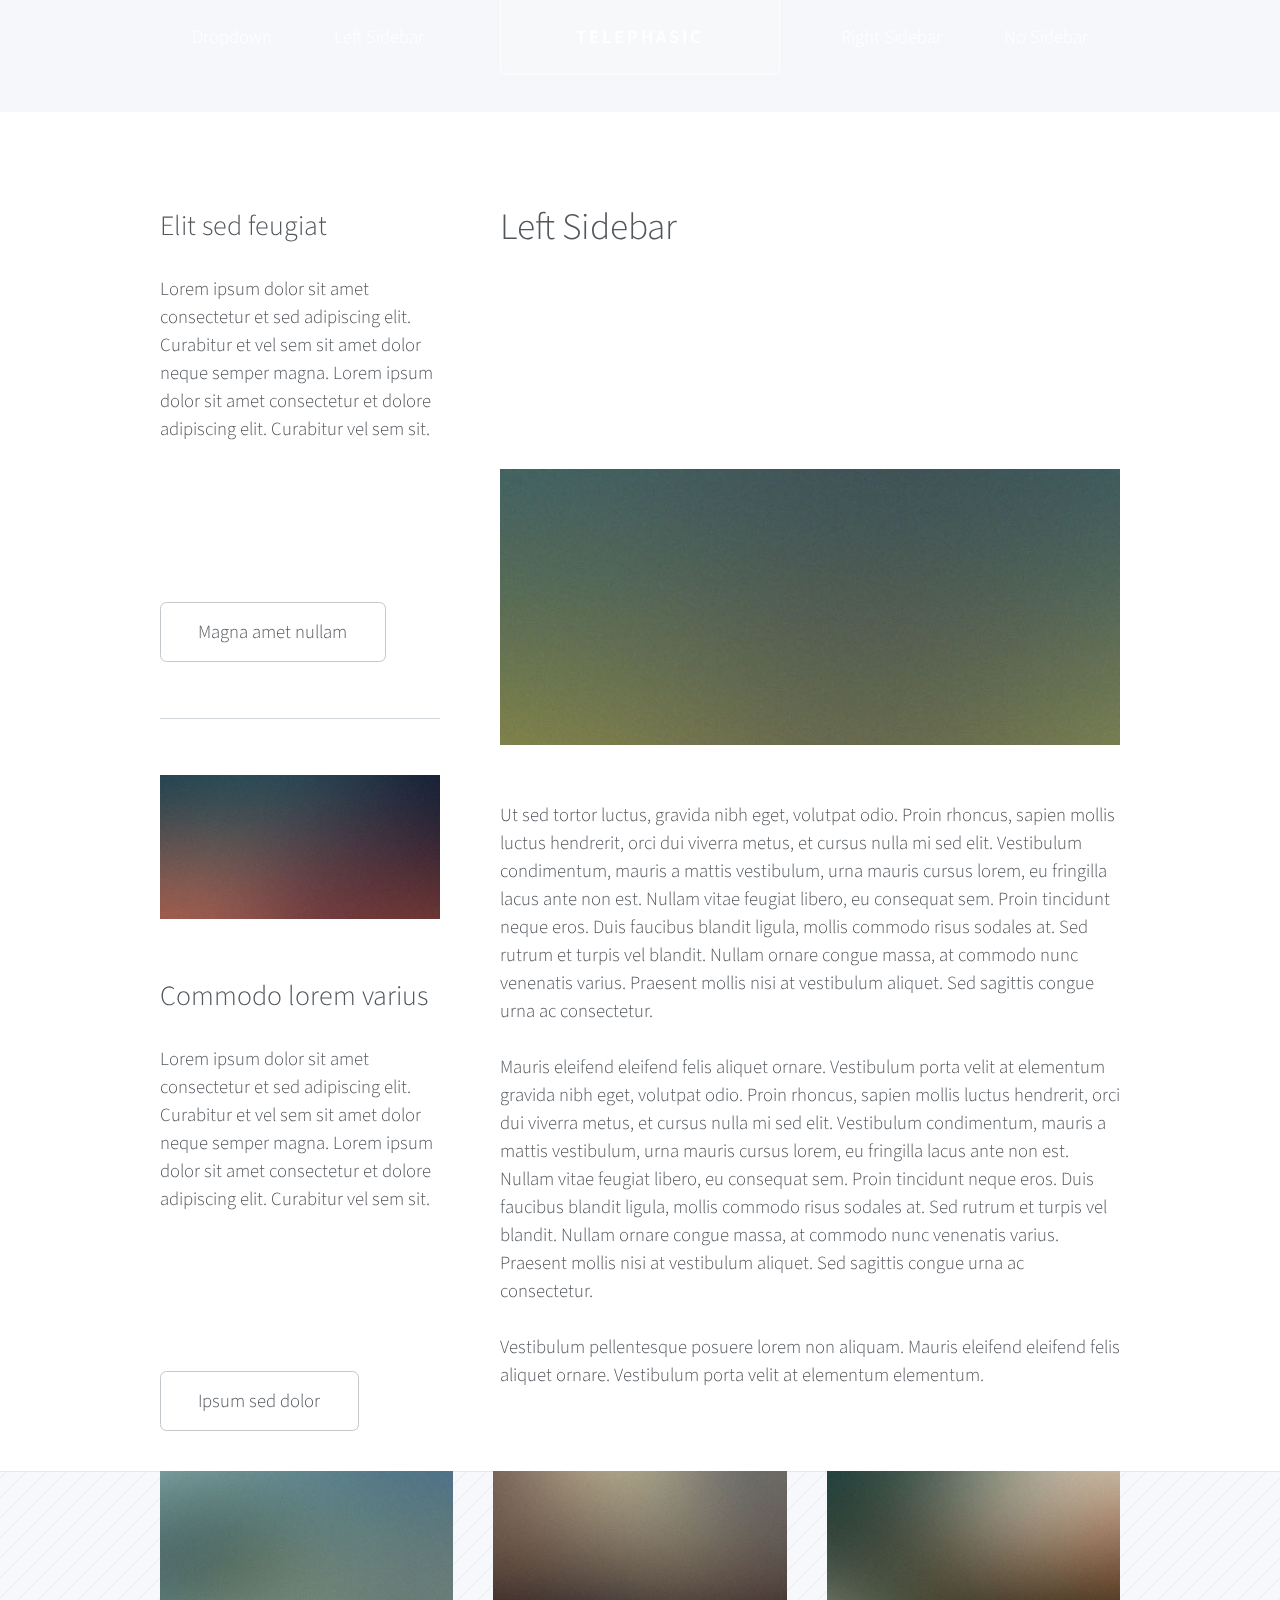
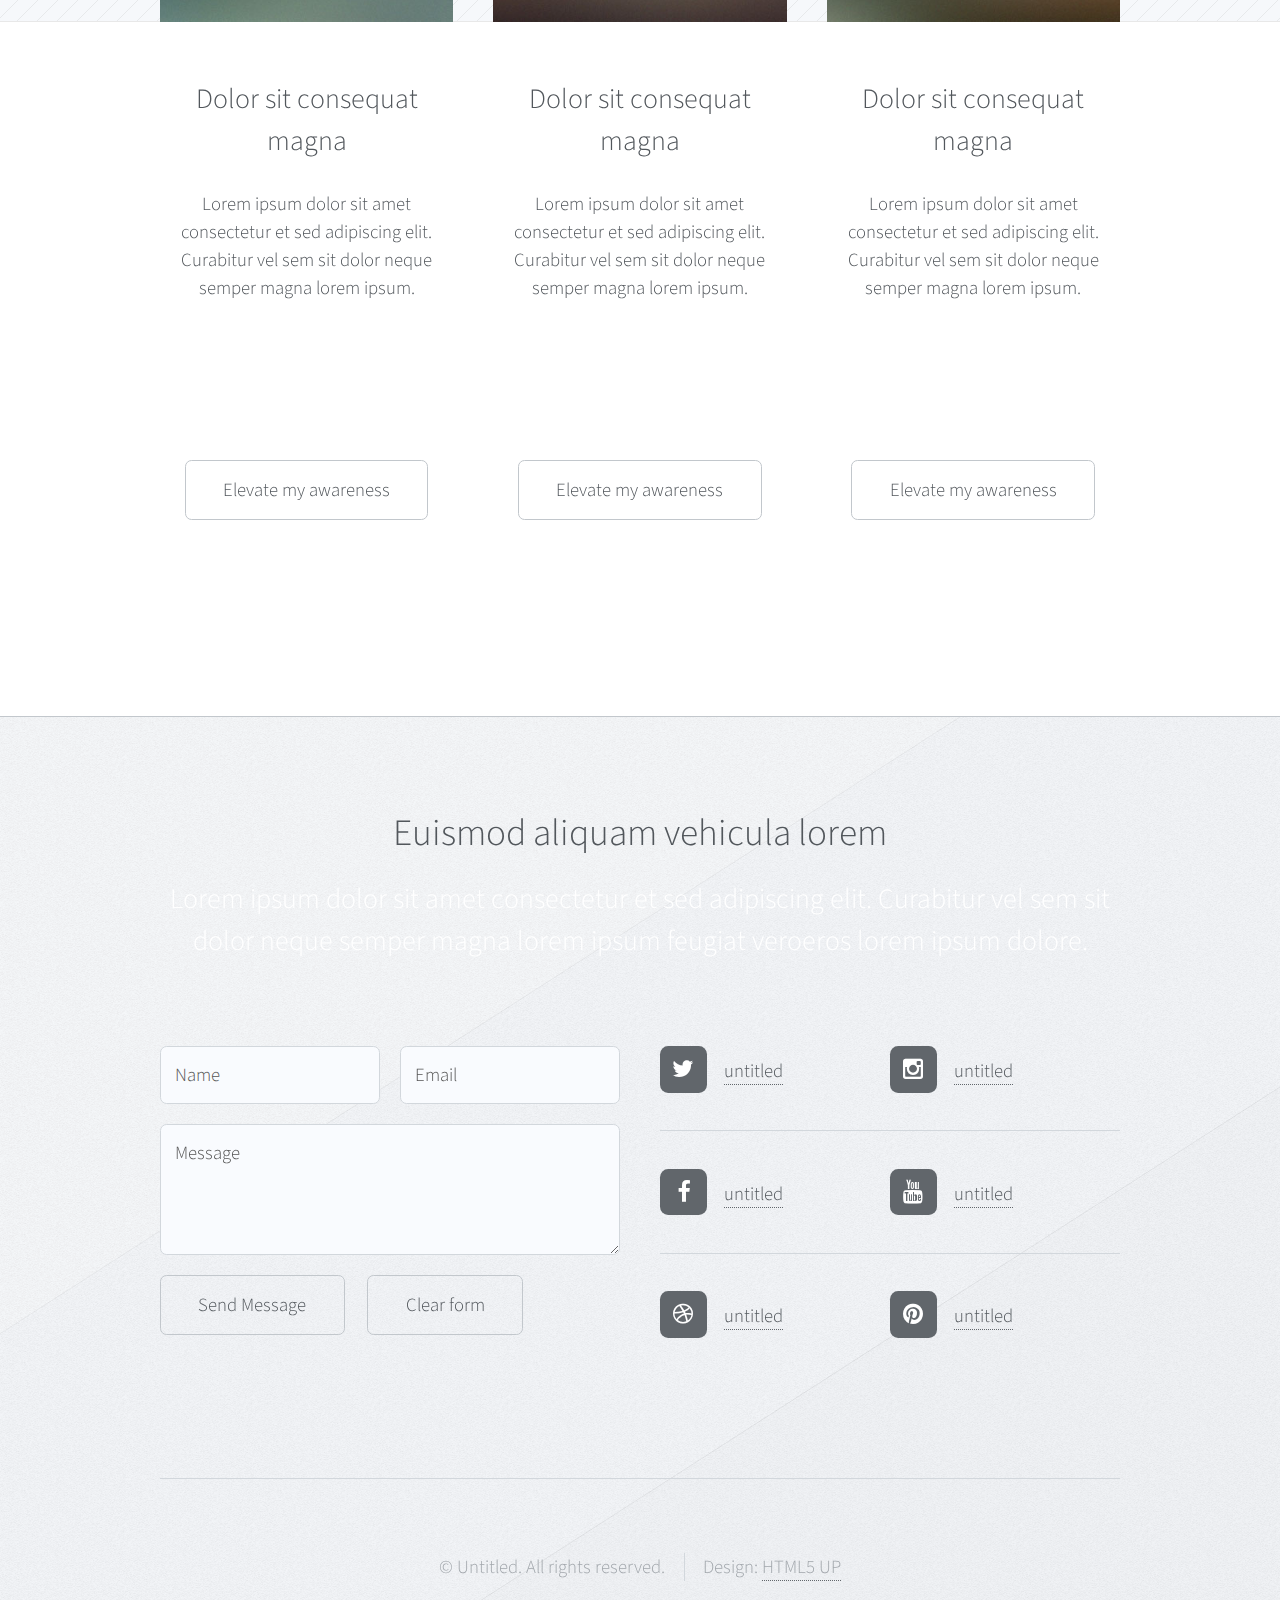
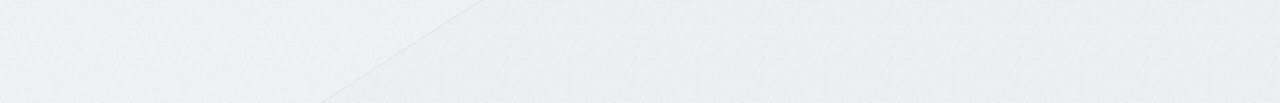
==== left-sidebar.html @ 2daf9b9f "Commit inicial website" ====
<!DOCTYPE HTML>
<!--
	Telephasic by HTML5 UP
	html5up.net | @n33co
	Free for personal and commercial use under the CCA 3.0 license (html5up.net/license)
-->
<html>
	<head>
		<title>Left Sidebar - Telephasic by HTML5 UP</title>
		<meta http-equiv="content-type" content="text/html; charset=utf-8" />
		<meta name="description" content="" />
		<meta name="keywords" content="" />
		<!--[if lte IE 8]><script src="css/ie/html5shiv.js"></script><![endif]-->
		<script src="js/jquery.min.js"></script>
		<script src="js/jquery.dropotron.min.js"></script>
		<script src="js/skel.min.js"></script>
		<script src="js/skel-layers.min.js"></script>
		<script src="js/init.js"></script>
		<noscript>
			<link rel="stylesheet" href="css/skel.css" />
			<link rel="stylesheet" href="css/style.css" />
		</noscript>
		<!--[if lte IE 8]><link rel="stylesheet" href="css/ie/v8.css" /><![endif]-->
	</head>
	<body class="left-sidebar">

		<!-- Header -->
			<div id="header-wrapper">
				<div id="header" class="container">
					
					<!-- Logo -->
						<h1 id="logo"><a href="index.html">Telephasic</a></h1>
					
					<!-- Nav -->
						<nav id="nav">
							<ul>
								<li>
									<a href="">Dropdown</a>
									<ul>
										<li><a href="#">Lorem ipsum dolor</a></li>
										<li><a href="#">Magna phasellus</a></li>
										<li><a href="#">Etiam dolore nisl</a></li>
										<li>
											<a href="">Phasellus consequat</a>
											<ul>
												<li><a href="#">Lorem ipsum dolor</a></li>
												<li><a href="#">Phasellus consequat</a></li>
												<li><a href="#">Magna phasellus</a></li>
												<li><a href="#">Etiam dolore nisl</a></li>
											</ul>
										</li>
										<li><a href="#">Veroeros feugiat</a></li>
									</ul>
								</li>
								<li><a href="left-sidebar.html">Left Sidebar</a></li>
								<li class="break"><a href="right-sidebar.html">Right Sidebar</a></li>
								<li><a href="no-sidebar.html">No Sidebar</a></li>
							</ul>
						</nav>

				</div>
			</div>

		<!-- Main -->
			<div class="wrapper">
				<div class="container" id="main">
					<div class="row 150%">
						<div class="4u 12u(2)">

							<!-- Sidebar -->
								<section id="sidebar">
									<section>
										<header>
											<h3>Elit sed feugiat</h3>
										</header>
										<p>Lorem ipsum dolor sit amet consectetur et sed adipiscing elit. Curabitur et vel 
										sem sit amet dolor neque semper magna. Lorem ipsum dolor sit amet consectetur et dolore 
										adipiscing elit. Curabitur vel sem sit.</p>
										<ul class="actions">
											<li><a href="#" class="button">Magna amet nullam</a></li>
										</ul>
									</section>
									<section>
										<a href="#" class="image featured"><img src="images/pic07.jpg" alt="" /></a>
										<header>
											<h3>Commodo lorem varius</h3>
										</header>
										<p>Lorem ipsum dolor sit amet consectetur et sed adipiscing elit. Curabitur et vel 
										sem sit amet dolor neque semper magna. Lorem ipsum dolor sit amet consectetur et dolore 
										adipiscing elit. Curabitur vel sem sit.</p>
										<ul class="actions">
											<li><a href="#" class="button">Ipsum sed dolor</a></li>
										</ul>
									</section>
								</section>
					
						</div>
						<div class="8u 12u(2) important(2)">
					
							<!-- Content -->
								<article id="content">
									<header>
										<h2>Left Sidebar</h2>
										<p>Lorem ipsum dolor sit amet consectetur et sed adipiscing elit
										dolor neque semper magna lorem ipsum.</p>
									</header>
									<a href="#" class="image featured"><img src="images/pic02.jpg" alt="" /></a>
									<p>Ut sed tortor luctus, gravida nibh eget, volutpat odio. Proin rhoncus, sapien 
									mollis luctus hendrerit, orci dui viverra metus, et cursus nulla mi sed elit. Vestibulum 
									condimentum, mauris a mattis vestibulum, urna mauris cursus lorem, eu fringilla lacus 
									ante non est. Nullam vitae feugiat libero, eu consequat sem. Proin tincidunt neque 
									eros. Duis faucibus blandit ligula, mollis commodo risus sodales at. Sed rutrum et 
									turpis vel blandit. Nullam ornare congue massa, at commodo nunc venenatis varius. 
									Praesent mollis nisi at vestibulum aliquet. Sed sagittis congue urna ac consectetur.</p>
									<p>Mauris eleifend eleifend felis aliquet ornare. Vestibulum porta velit at elementum
									gravida nibh eget, volutpat odio. Proin rhoncus, sapien 
									mollis luctus hendrerit, orci dui viverra metus, et cursus nulla mi sed elit. Vestibulum 
									condimentum, mauris a mattis vestibulum, urna mauris cursus lorem, eu fringilla lacus 
									ante non est. Nullam vitae feugiat libero, eu consequat sem. Proin tincidunt neque 
									eros. Duis faucibus blandit ligula, mollis commodo risus sodales at. Sed rutrum et 
									turpis vel blandit. Nullam ornare congue massa, at commodo nunc venenatis varius. 
									Praesent mollis nisi at vestibulum aliquet. Sed sagittis congue urna ac consectetur.</p>
									<p>Vestibulum pellentesque posuere lorem non aliquam. Mauris eleifend eleifend 
									felis aliquet ornare. Vestibulum porta velit at elementum elementum.</p>
								</article>

						</div>
					</div>
					<div class="row features">
						<section class="4u 12u(2) feature">
							<div class="image-wrapper first">
								<a href="#" class="image featured"><img src="images/pic03.jpg" alt="" /></a>
							</div>
							<header>
								<h3>Dolor sit consequat magna</h3>
							</header>
							<p>Lorem ipsum dolor sit amet consectetur et sed adipiscing elit. Curabitur 
							vel sem sit dolor neque semper magna lorem ipsum.</p>
							<ul class="actions">
								<li><a href="#" class="button">Elevate my awareness</a></li>
							</ul>
						</section>
						<section class="4u 12u(2) feature">
							<div class="image-wrapper">
								<a href="#" class="image featured"><img src="images/pic04.jpg" alt="" /></a>
							</div>
							<header>
								<h3>Dolor sit consequat magna</h3>
							</header>
							<p>Lorem ipsum dolor sit amet consectetur et sed adipiscing elit. Curabitur 
							vel sem sit dolor neque semper magna lorem ipsum.</p>
							<ul class="actions">
								<li><a href="#" class="button">Elevate my awareness</a></li>
							</ul>
						</section>
						<section class="4u 12u(2) feature">
							<div class="image-wrapper">
								<a href="#" class="image featured"><img src="images/pic05.jpg" alt="" /></a>
							</div>
							<header>
								<h3>Dolor sit consequat magna</h3>
							</header>
							<p>Lorem ipsum dolor sit amet consectetur et sed adipiscing elit. Curabitur 
							vel sem sit dolor neque semper magna lorem ipsum.</p>
							<ul class="actions">
								<li><a href="#" class="button">Elevate my awareness</a></li>
							</ul>
						</section>
					</div>
				</div>
			</div>

		<!-- Footer -->
			<div id="footer-wrapper">
				<div id="footer" class="container">
					<header class="major">
						<h2>Euismod aliquam vehicula lorem</h2>
						<p>Lorem ipsum dolor sit amet consectetur et sed adipiscing elit. Curabitur vel sem sit<br />
						dolor neque semper magna lorem ipsum feugiat veroeros lorem ipsum dolore.</p>
					</header>
					<div class="row">
						<section class="6u 12u(2)">
							<form method="post" action="#">
								<div class="row 50%">
									<div class="6u 12u(3)">
										<input name="name" placeholder="Name" type="text" />
									</div>
									<div class="6u 12u(3)">
										<input name="email" placeholder="Email" type="text" />
									</div>
								</div>
								<div class="row 50%">
									<div class="12u">
										<textarea name="message" placeholder="Message"></textarea>
									</div>
								</div>
								<div class="row 50%">
									<div class="12u">
										<ul class="actions">
											<li><input type="submit" value="Send Message" /></li>
											<li><input type="reset" value="Clear form" /></li>
										</ul>
									</div>
								</div>
							</form>
						</section>
						<section class="6u 12u(2)">
							<div class="row 0%">
								<ul class="divided icons 6u 12u(3)">
									<li class="icon fa-twitter"><a href="#"><span class="extra">twitter.com/</span>untitled</a></li>
									<li class="icon fa-facebook"><a href="#"><span class="extra">facebook.com/</span>untitled</a></li>
									<li class="icon fa-dribbble"><a href="#"><span class="extra">dribbble.com/</span>untitled</a></li>
								</ul>
								<ul class="divided icons 6u 12u(3)">
									<li class="icon fa-instagram"><a href="#"><span class="extra">instagram.com/</span>untitled</a></li>
									<li class="icon fa-youtube"><a href="#"><span class="extra">youtube.com/</span>untitled</a></li>
									<li class="icon fa-pinterest"><a href="#"><span class="extra">pinterest.com/</span>untitled</a></li>
								</ul>
							</div>
						</section>
					</div>
				</div>
				<div id="copyright" class="container">
					<ul class="menu">
						<li>&copy; Untitled. All rights reserved.</li><li>Design: <a href="http://html5up.net">HTML5 UP</a></li>
					</ul>
				</div>
			</div>

	</body>
</html>
---- css/skel.css ----
/* Resets (http://meyerweb.com/eric/tools/css/reset/ | v2.0 | 20110126 | License: none (public domain)) */

	html,body,div,span,applet,object,iframe,h1,h2,h3,h4,h5,h6,p,blockquote,pre,a,abbr,acronym,address,big,cite,code,del,dfn,em,img,ins,kbd,q,s,samp,small,strike,strong,sub,sup,tt,var,b,u,i,center,dl,dt,dd,ol,ul,li,fieldset,form,label,legend,table,caption,tbody,tfoot,thead,tr,th,td,article,aside,canvas,details,embed,figure,figcaption,footer,header,hgroup,menu,nav,output,ruby,section,summary,time,mark,audio,video{margin:0;padding:0;border:0;font-size:100%;font:inherit;vertical-align:baseline;}article,aside,details,figcaption,figure,footer,header,hgroup,menu,nav,section{display:block;}body{line-height:1;}ol,ul{list-style:none;}blockquote,q{quotes:none;}blockquote:before,blockquote:after,q:before,q:after{content:'';content:none;}table{border-collapse:collapse;border-spacing:0;}body{-webkit-text-size-adjust:none}

/* Box Model */

	*, *:before, *:after {
		-moz-box-sizing: border-box;
		-webkit-box-sizing: border-box;
		box-sizing: border-box;
	}

/* Container */

	body {
		/* min-width: (containers) */
		min-width: 1200px;
	}

	.container {
		margin-left: auto;
		margin-right: auto;
		
		/* width: (containers) */
		width: 1200px;
	}

	/* Modifiers */

		/* 125% */
			.container.\31 25\25 {
				width: 100%;
				
				/* max-width: (containers * 1.25) */
				max-width: 1500px;

				/* min-width: (containers) */
				min-width: 1200px;
			}

		/* 75% */
			.container.\37 5\25 {
				
				/* width: (containers * 0.75) */
				width: 900px;

			}

		/* 50% */
			.container.\35 0\25 {
				
				/* width: (containers * 0.50) */
				width: 600px;

			}

		/* 25% */
			.container.\32 5\25 {
				
				/* width: (containers * 0.25) */
				width: 300px;

			}

/* Grid */

	.row > * {
		float: left;
	}
	
	.row:after, .row:before {
		content: '';
		display: block;
		clear: both;
		height: 0;
	}
	
	.row.uniform > * > :first-child {
		margin-top: 0;
	}
	
	.row.uniform > * > :last-child {
		margin-bottom: 0;
	}

	/* Gutters */

		/* Normal */
		
			.row > * {
				/* padding: (gutters.horizontal) 0 0 (gutters.vertical) */
				padding: 40px 0 0 40px;
			}

			.row {
				/* margin: -(gutters.horizontal) 0 0 -(gutters.vertical) */
				margin: -40px 0 0 -40px;
			}
			
			.row.uniform > * {
				/* padding: (gutters.vertical) 0 0 (gutters.vertical) */
				padding: 40px 0 0 40px;
			}

			.row.uniform {
				/* margin: -(gutters.vertical) 0 0 -(gutters.vertical) */
				margin: -40px 0 0 -40px;
			}
			
		/* 200% */
		
			.row.\32 00\25 > * {
				/* padding: (gutters.horizontal) 0 0 (gutters.vertical) */
				padding: 80px 0 0 80px;
			}

			.row.\32 00\25 {
				/* margin: -(gutters.horizontal) 0 0 -(gutters.vertical) */
				margin: -80px 0 0 -80px;
			}

			.row.uniform.\32 00\25 > * {
				/* padding: (gutters.vertical) 0 0 (gutters.vertical) */
				padding: 80px 0 0 80px;
			}

			.row.uniform.\32 00\25 {
				/* margin: -(gutters.vertical) 0 0 -(gutters.vertical) */
				margin: -80px 0 0 -80px;
			}

		/* 150% */
		
			.row.\31 50\25 > * {
				/* padding: (gutters.horizontal) 0 0 (gutters.vertical) */
				padding: 60px 0 0 60px;
			}

			.row.\31 50\25 {
				/* margin: -(gutters.horizontal) 0 0 -(gutters.vertical) */
				margin: -60px 0 0 -60px;
			}

			.row.uniform.\31 50\25 > * {
				/* padding: (gutters.vertical) 0 0 (gutters.vertical) */
				padding: 60px 0 0 60px;
			}

			.row.uniform.\31 50\25 {
				/* margin: -(gutters.vertical) 0 0 -(gutters.vertical) */
				margin: -60px 0 0 -60px;
			}

		/* 50% */
		
			.row.\35 0\25 > * {
				/* padding: (gutters.horizontal) 0 0 (gutters.vertical) */
				padding: 20px 0 0 20px;
			}

			.row.\35 0\25 {
				/* margin: -(gutters.horizontal) 0 0 -(gutters.vertical) */
				margin: -20px 0 0 -20px;
			}

			.row.uniform.\35 0\25 > * {
				/* padding: (gutters.vertical) 0 0 (gutters.vertical) */
				padding: 20px 0 0 20px;
			}

			.row.uniform.\35 0\25 {
				/* margin: -(gutters.vertical) 0 0 -(gutters.vertical) */
				margin: -20px 0 0 -20px;
			}

		/* 25% */
		
			.row.\32 5\25 > * {
				/* padding: (gutters.horizontal) 0 0 (gutters.vertical) */
				padding: 10px 0 0 10px;
			}

			.row.\32 5\25 {
				/* margin: -(gutters.horizontal) 0 0 -(gutters.vertical) */
				margin: -10px 0 0 -10px;
			}

			.row.uniform.\32 5\25 > * {
				/* padding: (gutters.vertical) 0 0 (gutters.vertical) */
				padding: 10px 0 0 10px;
			}

			.row.uniform.\32 5\25 {
				/* margin: -(gutters.vertical) 0 0 -(gutters.vertical) */
				margin: -10px 0 0 -10px;
			}

		/* 0% */
		
			.row.\30 \25 > * {
				/* padding: (gutters.horizontal) 0 0 (gutters.vertical) */
				padding: 0;
			}

			.row.\30 \25 {
				/* margin: -(gutters.horizontal) 0 0 -(gutters.vertical) */
				margin: 0;
			}

	/* Cells */

		.\31 2u, .\31 2u\24, .\31 2u\28 1\29, .\31 2u\24\28 1\29 { width: 100%; clear: none; }
		.\31 1u, .\31 1u\24, .\31 1u\28 1\29, .\31 1u\24\28 1\29 { width: 91.6666666667%; clear: none; }
		.\31 0u, .\31 0u\24, .\31 0u\28 1\29, .\31 0u\24\28 1\29 { width: 83.3333333333%; clear: none; }
		.\39 u, .\39 u\24, .\39 u\28 1\29, .\39 u\24\28 1\29 { width: 75%; clear: none; }
		.\38 u, .\38 u\24, .\38 u\28 1\29, .\38 u\24\28 1\29 { width: 66.6666666667%; clear: none; }
		.\37 u, .\37 u\24, .\37 u\28 1\29, .\37 u\24\28 1\29 { width: 58.3333333333%; clear: none; }
		.\36 u, .\36 u\24, .\36 u\28 1\29, .\36 u\24\28 1\29 { width: 50%; clear: none; }
		.\35 u, .\35 u\24, .\35 u\28 1\29, .\35 u\24\28 1\29 { width: 41.6666666667%; clear: none; }
		.\34 u, .\34 u\24, .\34 u\28 1\29, .\34 u\24\28 1\29 { width: 33.3333333333%; clear: none; }
		.\33 u, .\33 u\24, .\33 u\28 1\29, .\33 u\24\28 1\29 { width: 25%; clear: none; }
		.\32 u, .\32 u\24, .\32 u\28 1\29, .\32 u\24\28 1\29 { width: 16.6666666667%; clear: none; }
		.\31 u, .\31 u\24, .\31 u\28 1\29, .\31 u\24\28 1\29 { width: 8.3333333333%; clear: none; }

		.\31 2u\24 + *, .\31 2u\24\28 1\29 + *,
		.\31 1u\24 + *, .\31 1u\24\28 1\29 + *,
		.\31 0u\24 + *, .\31 0u\24\28 1\29 + *,
		.\39 u\24 + *, .\39 u\24\28 1\29 + *,
		.\38 u\24 + *, .\38 u\24\28 1\29 + *,
		.\37 u\24 + *, .\37 u\24\28 1\29 + *,
		.\36 u\24 + *, .\36 u\24\28 1\29 + *,
		.\35 u\24 + *, .\35 u\24\28 1\29 + *,
		.\34 u\24 + *, .\34 u\24\28 1\29 + *,
		.\33 u\24 + *, .\33 u\24\28 1\29 + *,
		.\32 u\24 + *, .\32 u\24\28 1\29 + *,
		.\31 u\24  + *,  .\31 u\24\28 1\29 + * {
			clear: left;
		}
			
		.\-11u { margin-left: 91.6666666667% }
		.\-10u { margin-left: 83.3333333333% }
		.\-9u { margin-left: 75% }
		.\-8u { margin-left: 66.6666666667% }
		.\-7u { margin-left: 58.3333333333% }
		.\-6u { margin-left: 50% }
		.\-5u { margin-left: 41.6666666667% }
		.\-4u { margin-left: 33.3333333333% }
		.\-3u { margin-left: 25% }
		.\-2u { margin-left: 16.6666666667% }
		.\-1u { margin-left: 8.3333333333% }
---- css/style.css ----
@charset 'UTF-8';
@import url("font-awesome.min.css");
@import url("http://fonts.googleapis.com/css?family=Source+Sans+Pro:300,300italic,400,400italic,600");

/*
	Telephasic by HTML5 UP
	html5up.net | @n33co
	Free for personal and commercial use under the CCA 3.0 license (html5up.net/license)
*/

/*********************************************************************************/
/* Basic                                                                         */
/*********************************************************************************/

	body
	{
		background: #f5f7fa;
	}

		body.is-loading *
		{
			-moz-transition: none !important;
			-webkit-transition: none !important;
			-o-transition: none !important;
			-ms-transition: none !important;
			transition: none !important;
			-moz-animation: none !important;
			-webkit-animation: none !important;
			-o-animation: none !important;
			-ms-animation: none !important;
			animation: none !important;
		}

	body,input,textarea,select
	{
		font-family: 'Source Sans Pro', sans-serif;
		font-weight: 300;
		color: #52575c;
		line-height: 1.75em;
		font-size: 15pt;
	}

	h1,h2,h3,h4,h5,h6
	{
		font-weight: 300;
		color: #52575c;
	}

		h1 a, h2 a, h3 a, h4 a, h5 a, h6 a
		{
			color: inherit;
			text-decoration: none;
		}

	h2
	{
		font-size: 2em;
		line-height: 1.25em;
	}

	h3
	{
		font-size: 1.5em;
		line-height: 1.5em;
	}

	a
	{
		color: inherit;
		text-decoration: none;
		border-bottom: dotted 1px #62676c;
		-moz-transition: color 0.25s ease-in-out, border-color 0.25s ease-in-out, background-color 0.25s ease-in-out;
		-webkit-transition: color 0.25s ease-in-out, border-color 0.25s ease-in-out, background-color 0.25s ease-in-out;
		-o-transition: color 0.25s ease-in-out, border-color 0.25s ease-in-out, background-color 0.25s ease-in-out;
		-ms-transition: color 0.25s ease-in-out, border-color 0.25s ease-in-out, background-color 0.25s ease-in-out;
		transition: color 0.25s ease-in-out, border-color 0.25s ease-in-out, background-color 0.25s ease-in-out;
	}

		a:hover
		{
			color: #f35858;
			border-bottom-color: rgba(255,255,255,0);
		}

	strong, b
	{
		font-weight: 400;
		color: #42474c;
	}

	em, i
	{
		font-style: italic;
	}

	sub
	{
		position: relative;
		top: 0.5em;
		font-size: 0.8em;
	}

	sup
	{
		position: relative;
		top: -0.5em;
		font-size: 0.8em;
	}

	hr
	{
		border: 0;
		border-top: solid 1px #c2c7cc;
	}

	blockquote
	{
		border-left: solid 0.5em #c2c7cc;
		padding: 1em 0 1em 2em;
		font-style: italic;
	}

	p, ul, ol, dl, table, .features
	{
		margin-bottom: 1.5em;
	}

	br.clear
	{
		clear: both;
	}

	.feature
	{
		text-align: center;
	}

	/* Sections/Article */

		section,
		article
		{
			margin-bottom: 3em;
		}

			section > :last-child,
			article > :last-child
			{
				margin-bottom: 0;
			}

			section:last-child,
			article:last-child
			{
				margin-bottom: 0;
			}

		.row > section,
		.row > article
		{
			margin-bottom: 0;
		}

		header
		{
			margin-bottom: 1.5em;
		}

			header > p
			{
				display: block;
				color: #fff;
				padding: 0.75em 0 1em 0;
				font-size: 1.5em;
				line-height: 1.5em;
			}

			header.major
			{
				text-align: center;
			}

			#hero header {
				background: url('../images/bg_caption.png') repeat;
			}

	/* Image */

		.image
		{
			display: inline-block;
			-moz-transition: opacity 0.25s ease-in-out;
			-webkit-transition: opacity 0.25s ease-in-out;
			-o-transition: opacity 0.25s ease-in-out;
			-ms-transition: opacity 0.25s ease-in-out;
			transition: opacity 0.25s ease-in-out;
			outline: 0;
			border: 0;
		}

			.image img
			{
				display: block;
				width: 100%;
			}

			.image.fit
			{
				display: block;
				width: 100%;
			}

			.image.featured
			{
				display: block;
				width: 100%;
				margin: 0 0 3em 0;
			}

			.image.left
			{
				float: left;
				margin: 0 2em 2em 0;
			}

			.image.centered
			{
				display: block;
				margin: 0 0 3em 0;
			}

				.image.centered img
				{
					margin: 0 auto;
					width: auto;
				}

			a.image:hover
			{
				opacity: 0.85;
			}

	/* List */

		ul
		{
		}

			ul.default
			{
				list-style: disc;
				padding-left: 1em;
			}

				ul.default li
				{
					padding-left: 0.5em;
				}

			ul.actions
			{
				padding-top: 7em;
			}

				ul.actions.major
				{
					text-align: center;
				}

				ul.actions li
				{
					display: inline-block;
					margin-left: 1em;
				}

					ul.actions li:first-child
					{
						margin-left: 0;
					}

			ul.divided
			{
			}

				ul.divided li
				{
					border-top: solid 1px #d2d7dc;
					padding-top: 2em;
					margin-top: 2em;
				}

				ul.divided li:first-child
				{
					padding-top: 0;
					margin-top: 0;
					border-top: 0;
				}

			ul.icons
			{
			}

				ul.icons li:before
				{
					display: inline-block;
					color: #fff;
					background: #61666b;
					width: 2em;
					height: 2em;
					border-radius: 0.35em;
					text-align: center;
					line-height: 2em;
					margin-right: 0.75em;
				}

			ul.menu
			{
			}

				ul.menu li
				{
					display: inline-block;
					border-left: solid 1px #d2d7dc;
					padding-left: 1em;
					margin-left: 1em;
				}

				ul.menu li:first-child
				{
					border-left: 0;
					padding-left: 0;
					margin-left: 0;
				}

		ol
		{
		}

			ol.default
			{
				list-style: decimal;
				padding-left: 1.25em;
			}

				ol.default li
				{
					padding-left: 0.25em;
				}

	/* Form */

		form
		{
		}

			form .actions
			{
				padding-top: 0;
			}

			form label
			{
				display: block;
				font-weight: 300;
				color: #52575c;
				margin: 0 0 0.5em 0;
			}

			form input[type="text"],
			form input[type="email"],
			form input[type="password"],
			form select,
			form textarea
			{
				-webkit-appearance: none;
				display: block;
				background: #f9fbfe;
				border: solid 1px #d2d7dc;
				border-radius: 0.35em;
				width: 100%;
				line-height: 1.5em;
				padding: 0.75em;
				-moz-transition: background-color 0.25s ease-in-out;
				-webkit-transition: background-color 0.25s ease-in-out;
				-o-transition: background-color 0.25s ease-in-out;
				-ms-transition: background-color 0.25s ease-in-out;
				transition: background-color 0.25s ease-in-out;
			}

				form input[type="text"]:focus,
				form input[type="email"]:focus,
				form input[type="password"]:focus,
				form select:focus,
				form textarea:focus
				{
					background: #fff;
				}

				form textarea
				{
					min-height: 7em;
				}

				form .formerize-placeholder
				{
					color: #555 !important;
				}

				form ::-webkit-input-placeholder
				{
					color: #555 !important;
				}

				form :-moz-placeholder
				{
					color: #555 !important;
				}

				form ::-moz-placeholder
				{
					color: #555 !important;
				}

				form :-ms-input-placeholder
				{
					color: #555 !important;
				}

				form ::-moz-focus-inner
				{
					border: 0;
				}

	/* Table */

		table
		{
			width: 100%;
		}

			table.default
			{
				width: 100%;
			}

				table.default tbody tr
				{
					border-top: solid 1px #D2D7DC;
				}

				table.default tbody tr:nth-child(2n+1)
				{
					background: #f9fbfe;
				}

				table.default td
				{
					padding: 0.5em 1em 0.5em 1em;
				}

				table.default th
				{
					text-align: left;
					font-weight: 400;
					padding: 0.5em 1em 0.5em 1em;
				}

				table.default thead
				{
				}

				table.default tfoot
				{
					border-top: solid 1px #D2D7DC;
				}

				table.default tbody
				{
				}

	/* Button */

		input[type="button"],
		input[type="submit"],
		input[type="reset"],
		.button
		{
			display: inline-block;
			color: inherit;
			background: none;
			text-decoration: none;
			border: solid 1px #c2c7cc;
			border-radius: 0.35em;
			padding: 0.8em 2em 0.8em 2em;
			cursor: pointer;
			outline: 0;
			-moz-transition: color 0.25s ease-in-out, border-color 0.25s ease-in-out, background-color 0.25s ease-in-out;
			-webkit-transition: color 0.25s ease-in-out, border-color 0.25s ease-in-out, background-color 0.25s ease-in-out;
			-o-transition: color 0.25s ease-in-out, border-color 0.25s ease-in-out, background-color 0.25s ease-in-out;
			-ms-transition: color 0.25s ease-in-out, border-color 0.25s ease-in-out, background-color 0.25s ease-in-out;
			transition: color 0.25s ease-in-out, border-color 0.25s ease-in-out, background-color 0.25s ease-in-out;
		}

			input[type="button"]:hover,
			input[type="submit"]:hover,
			input[type="reset"]:hover,
			.button:hover
			{
				color: #f35858;
				border-color: rgba(243,88,88,0.5);
			}

/*********************************************************************************/
/* Icons                                                                         */
/*********************************************************************************/

	.icon {
		text-decoration: none;
	}

		.icon:before {
			display: inline-block;
			font-family: FontAwesome;
			font-size: 1.25em;
			text-decoration: none;
			font-style: normal;
			font-weight: normal;
			line-height: 1;
			-webkit-font-smoothing:antialiased;
			-moz-osx-font-smoothing:grayscale;
		}

		.icon > .label {
			display: none;
		}

/*********************************************************************************/
/* Wrappers                                                                      */
/*********************************************************************************/

	.wrapper
	{
		position: relative;
		background: #fff;
		overflow-x: hidden;
		padding: 6em 0 6em 0;
	}

	.image-wrapper
	{
		position: relative;
	}

		.image-wrapper .image
		{
			position: relative;
			z-index: 2;
		}

		.image-wrapper.first:before
		{
			content: '';
			display: block;
			width: 2000%;
			height: 100%;
			position: absolute;
			left: -1000%;
			top: 0;
			z-index: 1;
			box-shadow: inset 0px 0px 0px 1px #e8e8e8;
			background: #f6f8fb url('images/image-wrapper.svg');
		}

	#header-wrapper
	{
		position: relative;
		padding: 4em 0 2em 0;

		/*background-color:		#f08c89;*/
		/*background-image:		url('images/header.svg');*/
		/*background-size:		100% 620%;*/

		background-image: url('../images/header-leme.jpg');
		/*background-image:		url('images/overlay.png'),	url('images/header.svg'),	-moz-linear-gradient(75deg, #FF7088 15%, #F2B69D 55%);
		background-image:		url('images/overlay.png'),	url('images/header.svg'),	-webkit-linear-gradient(75deg, #FF7088 15%, #F2B69D 55%);
		background-image:		url('images/overlay.png'),	url('images/header.svg'),	-o-linear-gradient(75deg, #FF7088 15%, #F2B69D 55%);
		background-image:		url('images/overlay.png'),	url('images/header.svg'),	-ms-linear-gradient(75deg, #FF7088 15%, #F2B69D 55%);
		background-image:		url('images/overlay.png'),	url('images/header.svg'),	linear-gradient(75deg, #FF7088 15%, #F2B69D 55%);
		background-size:		128px 128px,				100% 620%,					auto;
		background-repeat:		repeat,						no-repeat,					no-repeat;*/
	}

		.homepage #header-wrapper
		{
			padding: 10em 0 6em 0;
			/*background-size:	128px 128px,				100% 100%,					auto;*/
			background-size: 100%;
		}

	#promo-wrapper
	{
		position: relative;
		background-image:		url('images/overlay.png'),	url('../images/promo.jpg');
		background-size:		192px 192px,				cover;
		background-position:	top left,					center center;
		color: #fff;
		text-align: center;
		padding: 6em 0 6em 0;
	}

	#footer-wrapper
	{
		-webkit-transform: translate3d(0,0,0);
		position: relative;
		border-top: solid 1px #c2c7cc;
		padding: 6em 0 6em 0;

		background-image:		url('images/overlay.png'),	url('images/footer.svg');
		background-size:		128px 128px,				100% 100%;
	}

/*********************************************************************************/
/* Header                                                                        */
/*********************************************************************************/

	#logo
	{
		position: absolute;
		z-index: 1;
		top: 0;
		left: 50%;
		width: 15em;
		margin-left: -7.5em;
	}

		#logo a
		{
			display: block;
			width: 100%;
			height: 4em;
			line-height: 4em;
			background: rgba(255,255,255,0.15);
			border: solid 1px;
			border-color: #fff;
			border-color: rgba(255,255,255,0.75);
			border-top: 0;
			border-radius: 0 0 0.35em 0.35em;
			color: #fff;
			display: inline-block;
			font-weight: 600;
			letter-spacing: 3px;
			text-align: center;
			text-transform: uppercase;
		}

	#nav
	{
		text-align: center;
		position: absolute;
		top: 0;
		left: 0;
		width: 100%;
		height: 4em;
		line-height: 4em;
	}

		#nav > ul
		{
			margin: 0;
		}

			#nav > ul > li > ul
			{
				display: none;
			}

			#nav > ul > li
			{
				display: inline-block;
				margin-left: 1em;
			}

				#nav > ul > li > span,
				#nav > ul > li > a
				{
					color: #fff;
					text-decoration: none;
					outline: 0;
					border: 0;
					border: solid 1px rgba(255,255,255,0);
					border-radius: 0.35em;
					padding: 0.3em 1em 0.3em 1em;
					-moz-transition: border-color 0.25s ease-in-out, background-color 0.25s ease-in-out;
					-webkit-transition: border-color 0.25s ease-in-out, background-color 0.25s ease-in-out;
					-o-transition: border-color 0.25s ease-in-out, background-color 0.25s ease-in-out;
					-ms-transition: border-color 0.25s ease-in-out, background-color 0.25s ease-in-out;
					transition: border-color 0.25s ease-in-out, background-color 0.25s ease-in-out;
				}

			#nav > ul > li.active > span,
			#nav > ul > li.active > a
			{
				border-color: rgba(255,255,255,0.75);
				background-color: rgba(255,255,255,0.15);
				color: #fff;
			}

			#nav > ul > li:first-child
			{
				margin-left: 0;
			}

			#nav > ul > li.break
			{
				margin-left: 20em;
			}

	.dropotron
	{
		text-align: left;
		line-height: 2em;
		border-radius: 0.35em;
		min-width: 12em;
		background: #fff;
		line-height: 1em;
		padding: 0.85em 0 0.85em 0;
		box-shadow: 0px 1px 3px 0px rgba(0,0,0,0.25);
		margin-top: -0.8em;
	}

		.dropotron a,
		.dropotron span
		{
			display: block;
			padding: 0.65em 1em 0.65em 1em;
			border-top: solid 1px #e8e8e8;
			border-bottom: 0;
		}

		.dropotron li:first-child > a,
		.dropotron li:first-child > span
		{
			border-top: 0;
		}

		.dropotron li.active > a,
		.dropotron li.active > span
		{
			color: #f35858;
		}

	.dropotron.level-0
	{
		font-size: 0.9em;
		margin-top: 0;
	}

		.dropotron.level-0:before
		{
			content: '';
			position: absolute;
			top: -1em;
			width: 1em;
			height: 1em;
			border-bottom: solid 0.5em #fff;
			border-left: solid 0.5em rgba(255,255,255,0);
			border-right: solid 0.5em rgba(255,255,255,0);
		}

		.dropotron.level-0.center:before
		{
			left: 50%;
			margin-left: -0.5em;
		}

		.dropotron.level-0.left:before
		{
			left: 1em;
		}

		.dropotron.level-0.right:before
		{
			right: 1em;
		}

/*********************************************************************************/
/* Hero                                                                          */
/*********************************************************************************/

	#hero
	{
		position: relative;
		color: #fff;
		text-align: center;
		z-index: 1;
		/*background: url('../images/bg_caption.png') repeat;*/
		width: 100%;
		/*height: 160px;*/
	}

		#hero h2
		{
			color: #fff;
			font-size: 3em;
		}

		#hero strong
		{
			color: inherit;
		}

		#hero header > span
		{
			color: #fff;
		}

		#hero p
		{
			font-size: 1.5em;
			line-height: 1.5em;
		}

		#hero .button
		{
			background: #4A6CF3;
			border-color: rgba(255,255,255,0);
			color: #fff;
			font-size: 1.25em;
		}

			#hero .button:hover
			{
				border-color: rgba(255,255,255,0.75);
				background-color: rgba(255,255,255,0.15);
				color: #fff;
			}

		#hero a
		{
			color: #fff;
			border-color: #fff;
			border-color: rgba(255,255,255,0.5);
		}

			#hero a:hover
			{
				border-color: rgba(255,255,255,0);
			}

/*********************************************************************************/
/* Promo                                                                         */
/*********************************************************************************/

	#promo
	{
		background: rgba(255,255,255,0.05);
		border: solid 1px rgba(255,255,255,0.25);
		border-radius: 0.5em;
		padding: 1.75em 2.5em 1.75em 2.5em;
		display: inline-block;
		position: relative;
		z-index: 1;
	}

		#promo h2
		{
			color: #fff;
			display: inline-block;
			margin-right: 1em;
			font-size: 1.75em;
		}

		#promo .button
		{
			background: #fff;
			border-color: rgba(255,255,255,0);
			color: #27636B;
			font-size: 1.25em;
		}

			#promo .button:hover
			{
				border-color: rgba(255,255,255,0.75);
				background-color: rgba(255,255,255,0.15);
				color: #fff;
			}

/*********************************************************************************/
/* Main                                                                          */
/*********************************************************************************/

	#main
	{
		padding-bottom: 4em;
	}

/*********************************************************************************/
/* Sidebar                                                                       */
/*********************************************************************************/

	#sidebar
	{
	}

		#sidebar section
		{
			border-top: solid 1px #d2d7dc;
			margin-top: 3em;
			padding-top: 3em;
		}

		#sidebar section:first-child
		{
			border-top: 0;
			margin-top: 0;
			padding-top: 0;
		}

/*********************************************************************************/
/* Footer                                                                        */
/*********************************************************************************/

	#footer
	{
		position: relative;
		z-index: 1;
	}

		#footer header.major
		{
			margin-bottom: 3em;
		}

/*********************************************************************************/
/* Copyright                                                                     */
/*********************************************************************************/

	#copyright
	{
		position: relative;
		z-index: 1;
		text-align: center;
		border-top: solid 1px #d2d7dc;
		color: #a2a7ac;
		padding-top: 4em;
		margin-top: 6em;
	}
---- css/ie/v8.css ----
/*
	Telephasic by HTML5 UP
	html5up.net | @n33co
	Free for personal and commercial use under the CCA 3.0 license (html5up.net/license)
*/

/*********************************************************************************/
/* Basic                                                                         */
/*********************************************************************************/

	form input[type="text"],
	form input[type="email"],
	form input[type="password"],
	form select,
	form textarea,
	input[type="button"],
	input[type="submit"],
	input[type="reset"],
	.button,
	#logo a,
	#nav > ul > li > span,
	#nav > ul > li > a,
	.dropotron,
	#promo
	{
		position: relative;
		-ms-behavior: url('css/ie/PIE.htc');
	}

	/* Section/Article */

		section,
		article
		{
		}
		
			section > .last-child,
			article > .last-child
			{
				margin-bottom: 0;
			}

			section.last-child,
			article.last-child
			{
				margin-bottom: 0;
			}
			
/*********************************************************************************/
/* Wrappers                                                                      */
/*********************************************************************************/

	#promo-wrapper
	{
		background: url('../../images/promo.jpg');
		background-size: cover;
		-ms-behavior: url('css/ie/backgroundsize.min.htc');	
	}
	
/*********************************************************************************/
/* Header                                                                        */
/*********************************************************************************/

	.dropotron
	{
		box-shadow: none !important;
	}

		.dropotron.level-0
		{
			box-shadow: none !important;
		}

			.dropotron.level-0:before
			{
				display: none;
			}
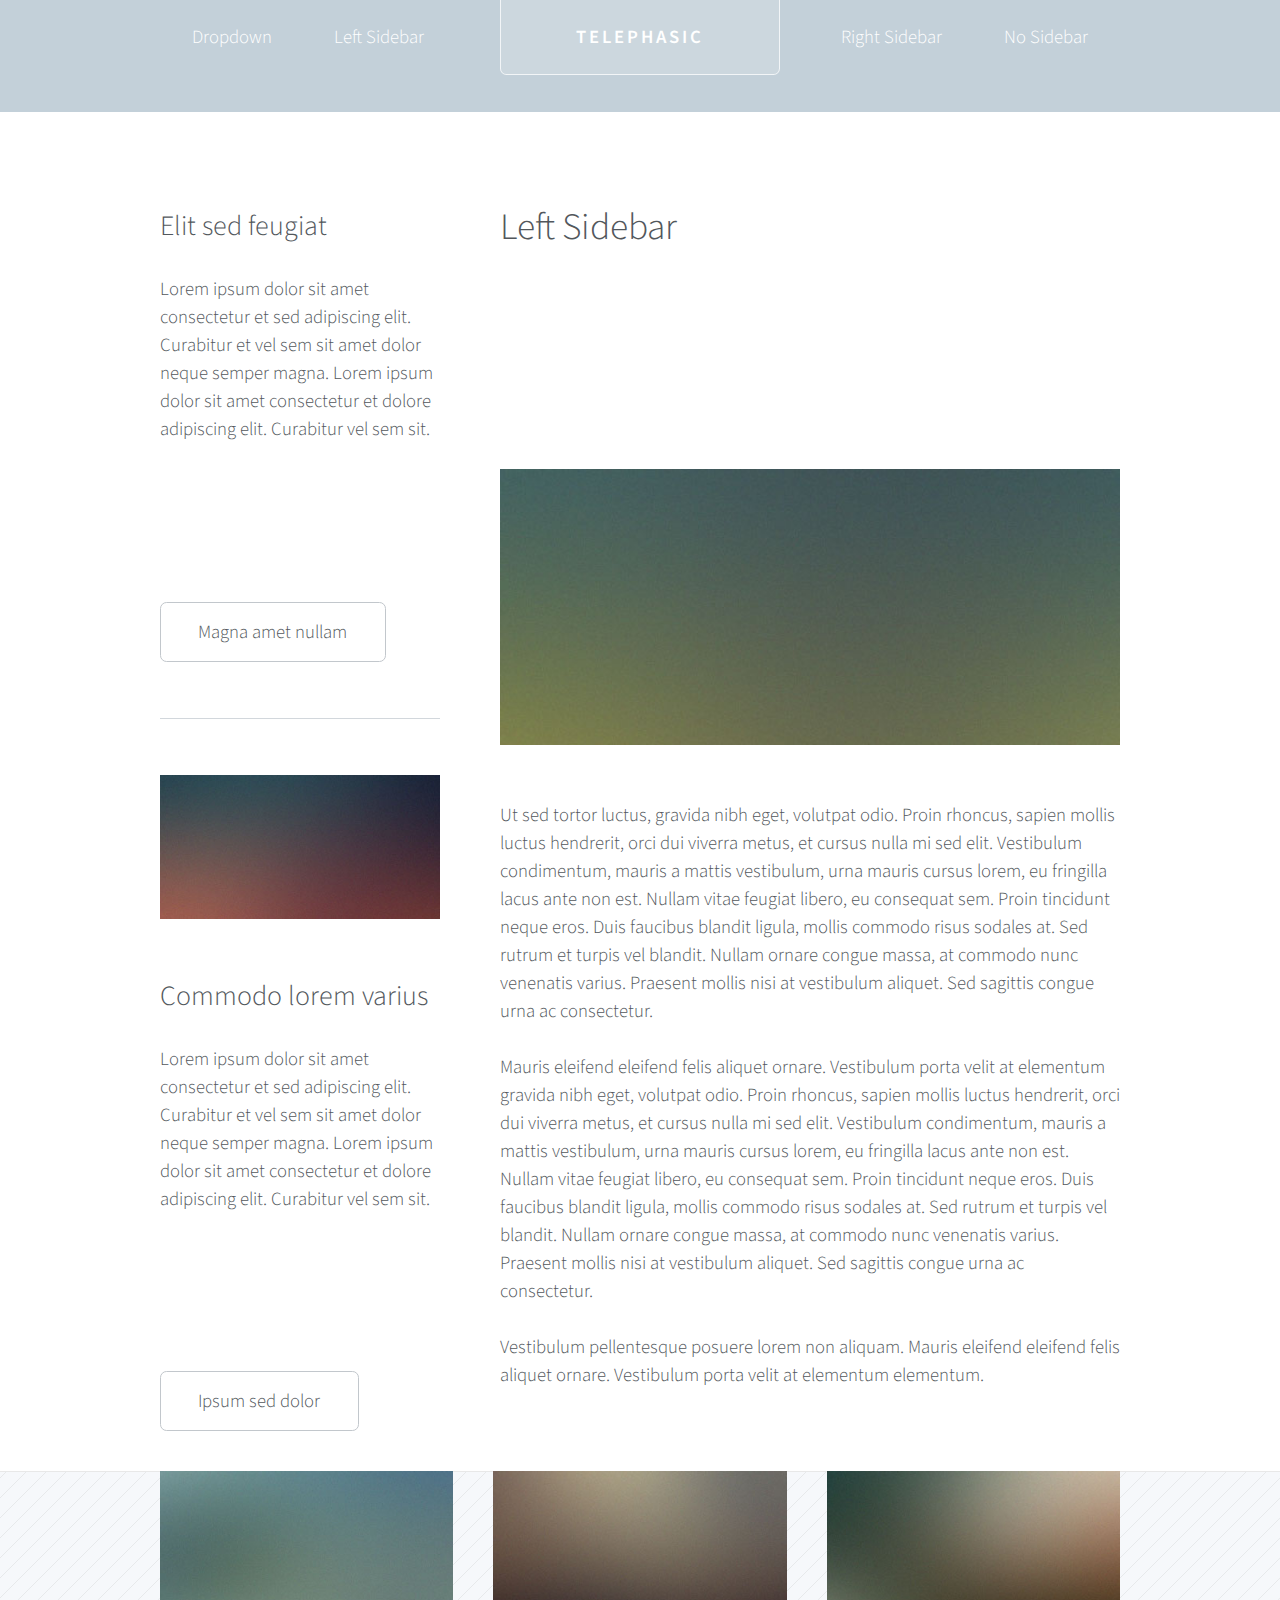
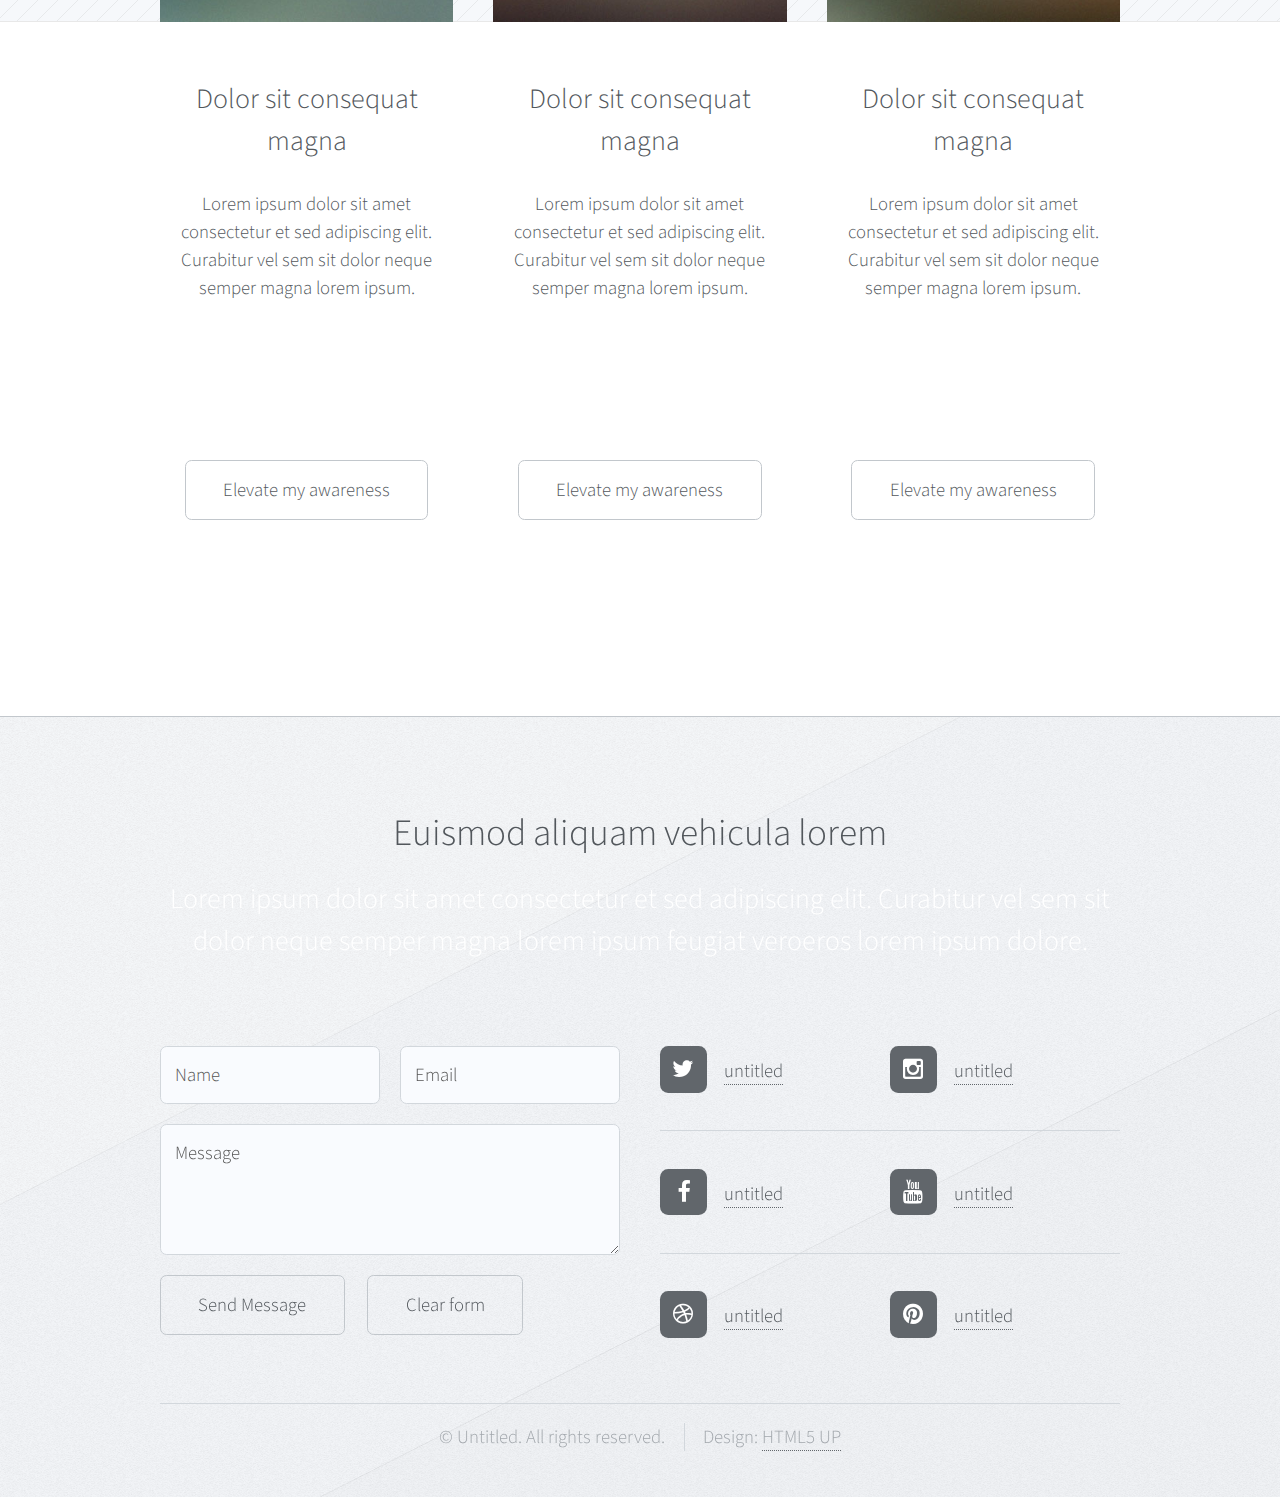
==== commit a05485fe: "Ajustando promocoes." ====
--- a/left-sidebar.html
+++ b/left-sidebar.html
@@ -171,7 +171,7 @@
 			</div>
 
 		<!-- Footer -->
-			<div id="footer-wrapper">
+			<div id="promocao">
 				<div id="footer" class="container">
 					<header class="major">
 						<h2>Euismod aliquam vehicula lorem</h2>
--- a/css/style.css
+++ b/css/style.css
@@ -178,6 +178,7 @@
 			header.major
 			{
 				text-align: center;
+				color: #5482F1;
 			}
 
 			#hero header {
@@ -579,8 +580,9 @@
 		/*background-color:		#f08c89;*/
 		/*background-image:		url('images/header.svg');*/
 		/*background-size:		100% 620%;*/
-
-		background-image: url('../images/header-leme.jpg');
+		background-color: #C3D0D9;
+		background-image: url('../images/header-leme-1.jpg');
+		background-repeat: no-repeat;
 		/*background-image:		url('images/overlay.png'),	url('images/header.svg'),	-moz-linear-gradient(75deg, #FF7088 15%, #F2B69D 55%);
 		background-image:		url('images/overlay.png'),	url('images/header.svg'),	-webkit-linear-gradient(75deg, #FF7088 15%, #F2B69D 55%);
 		background-image:		url('images/overlay.png'),	url('images/header.svg'),	-o-linear-gradient(75deg, #FF7088 15%, #F2B69D 55%);
@@ -594,7 +596,7 @@
 		{
 			padding: 10em 0 6em 0;
 			/*background-size:	128px 128px,				100% 100%,					auto;*/
-			background-size: 100%;
+			background-size: 100% 100%;
 		}
 
 	#promo-wrapper
@@ -608,7 +610,7 @@
 		padding: 6em 0 6em 0;
 	}
 
-	#footer-wrapper
+	#promocao
 	{
 		-webkit-transform: translate3d(0,0,0);
 		position: relative;
@@ -942,6 +944,6 @@
 		text-align: center;
 		border-top: solid 1px #d2d7dc;
 		color: #a2a7ac;
-		padding-top: 4em;
-		margin-top: 6em;
-	}
+		padding-top: 1em;
+		margin-top: 2em;
+	}
